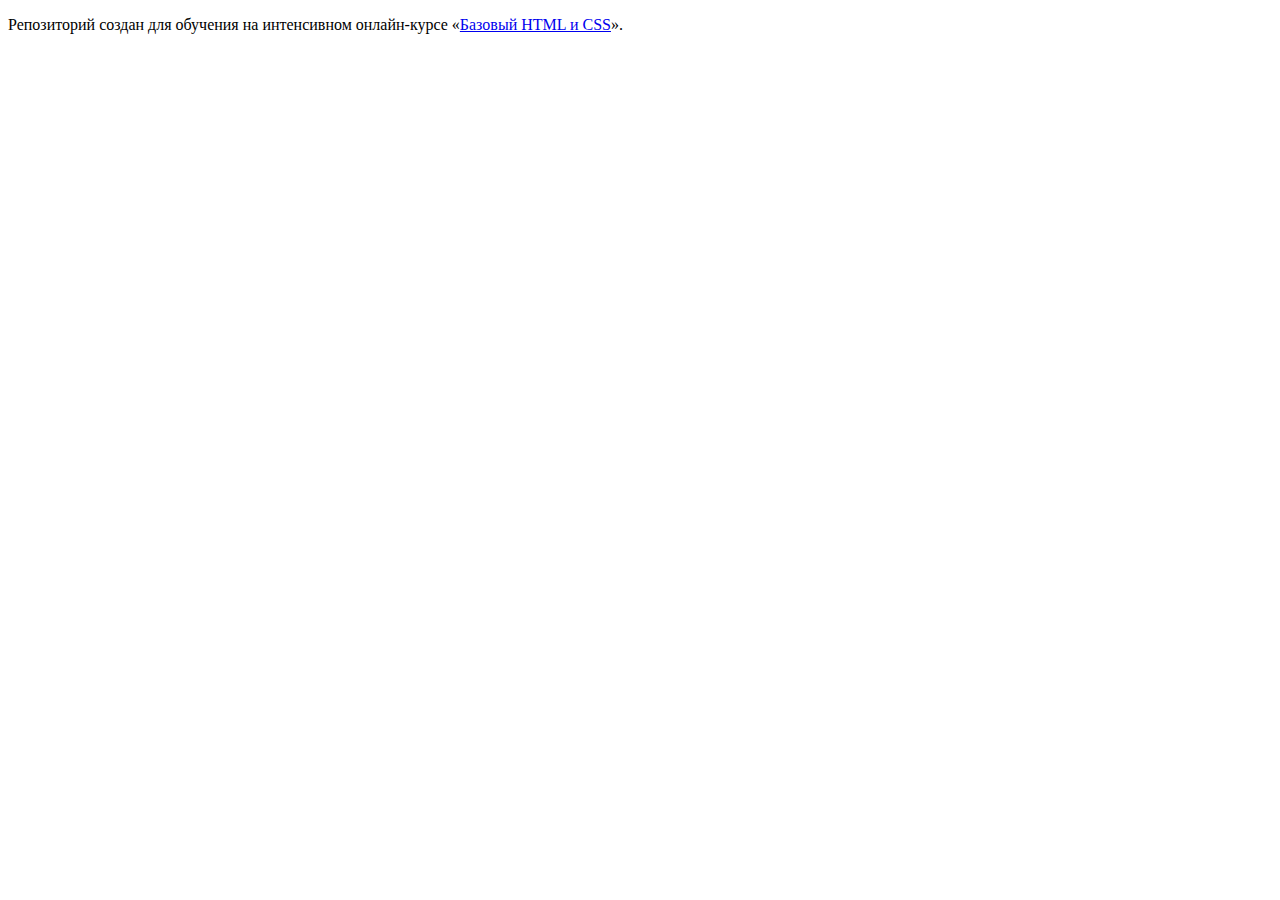
==== index.html @ f305d1ec ":hatching_chick:" ====
<!DOCTYPE html>
<html lang="ru">
  <head>
    <meta charset="utf-8">
    <title>HTML Academy: Барбершоп</title>
  </head>
  <body>

    <p>Репозиторий создан для обучения на интенсивном онлайн‑курсе «<a href="https://htmlacademy.ru/intensive">Базовый HTML и CSS</a>».</p>

  </body>
</html>
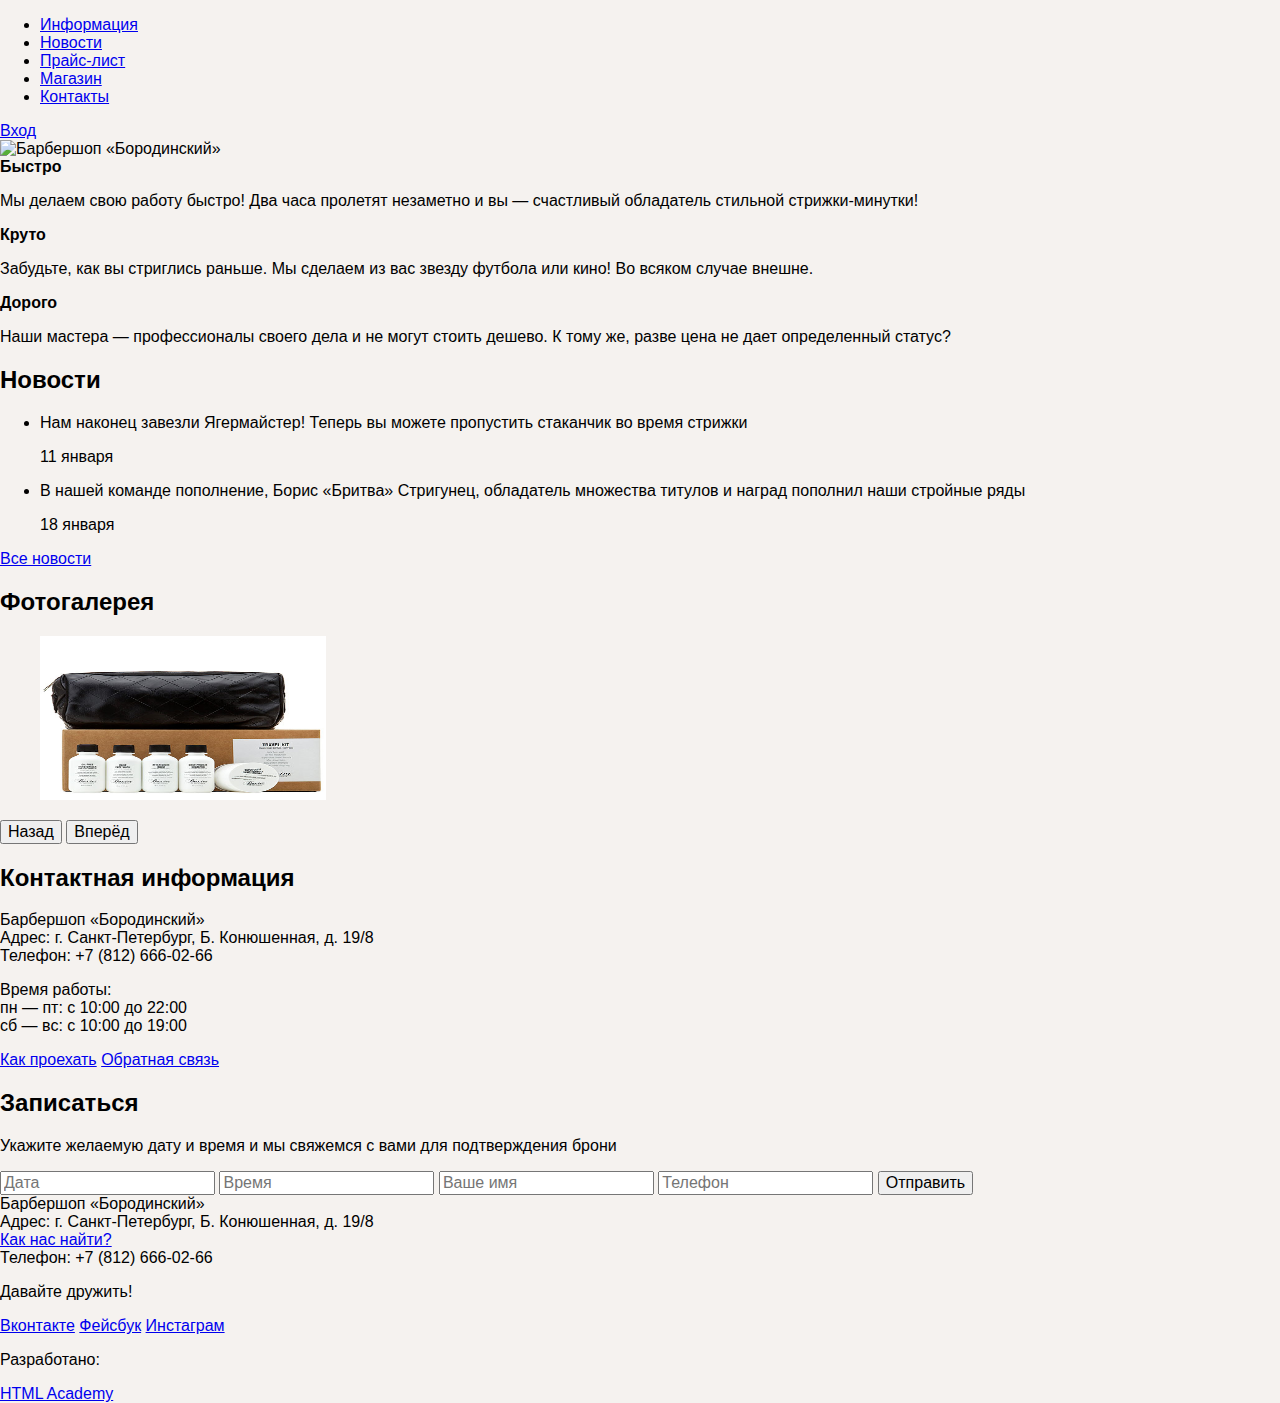
==== commit 8b16b2ac: "Разметка HTML файлов" ====
--- a/index.html
+++ b/index.html
@@ -1,12 +1,133 @@
 <!DOCTYPE html>
 <html lang="ru">
-  <head>
-    <meta charset="utf-8">
-    <title>HTML Academy: Барбершоп</title>
-  </head>
-  <body>
-
-    <p>Репозиторий создан для обучения на интенсивном онлайн‑курсе «<a href="https://htmlacademy.ru/intensive">Базовый HTML и CSS</a>».</p>
-
-  </body>
-</html>
+<head>
+  <meta charset="utf-8">
+  <title>Барбершоп «Бородинский»</title>
+  <meta name="keywords" content="">
+  <meta name="description" content="">
+  <link href='https://fonts.googleapis.com/css?family=PT+Sans:400,700&subset=latin,cyrillic-ext' rel='stylesheet' type='text/css'>
+  <link rel="stylesheet" href="css/normalize.css">
+  <link rel="stylesheet" href="css/style.css">
+</head>
+<body>
+  <header class="main-header">
+    <div class="container">
+      <nav class="main-navigation">
+        <ul>
+          <li>
+            <a href="#">Информация</a>
+          </li>
+          <li>
+            <a href="#">Новости</a>
+          </li>
+          <li>
+            <a href="#">Прайс-лист</a>
+          </li>
+          <li>
+            <a href="#">Магазин</a>
+          </li>
+          <li>
+            <a href="#">Контакты</a>
+          </li>
+        </ul>
+      </nav>
+      <div class="user-block">
+        <a class="login" href="#">Вход</a>
+      </div>
+    </div>
+  </header>
+  <main class="container">
+    <div class="index-logo">
+      <img src="img/index-logo.png" width="368" height="204" alt="Барбершоп «Бородинский»">
+    </div>
+    <section class="features">
+      <div class="features-item">
+        <b class="features-name">Быстро</b>
+        <p>Мы делаем свою работу быстро! Два часа пролетят незаметно и вы — счастливый обладатель стильной стрижки-минутки!</p>
+      </div>
+      <div class="features-item">
+        <b class="features-name">Круто</b>
+        <p>Забудьте, как вы стриглись раньше. Мы сделаем из вас звезду футбола или кино! Во всяком случае внешне.</p>
+      </div>
+      <div class="features-item">
+        <b class="features-name">Дорого</b>
+        <p>Наши мастера — профессионалы своего дела и не могут стоить дешево. К тому же, разве цена не дает определенный статус?</p>
+      </div>
+    </section>
+    <div class="index-content">
+      <div class="index-content-left">
+        <h2 class="index-content-title">Новости</h2>
+        <ul class="news-preview">
+          <li>
+            <p>Нам наконец завезли Ягермайстер! Теперь вы можете пропустить стаканчик во время стрижки</p>
+            <time datetime="2016-01-11">11 января</time>
+          </li>
+          <li>
+            <p>В нашей команде пополнение, Борис «Бритва» Стригунец, обладатель множества титулов и наград пополнил наши стройные ряды</p>
+            <time datetime="2016-01-18">18 января</time>
+          </li>
+        </ul>
+        <a class="btn" href="#">Все новости</a>
+      </div>
+      <div class="index-content-right">
+        <h2 class="index-content-title">Фотогалерея</h2>
+        <div class="gallery">
+          <figure class="gallery-content">
+            <a href="#"><img src="img/photo-1.jpg" width="286" height="164" alt=""></a>
+          </figure>
+          <button class="btn gallery-prev">Назад</button>
+          <button class="btn gallery-next">Вперёд</button>
+        </div>
+      </div>
+    </div>
+    <div class="index-content">
+      <div class="index-content-left">
+        <h2 class="index-content-title">Контактная информация</h2>
+        <p>
+          Барбершоп «Бородинский»<br>
+          Адрес: г. Санкт-Петербург, Б. Конюшенная, д. 19/8<br>
+          Телефон: +7 (812) 666-02-66
+        </p>
+        <p>
+          Время работы:<br>
+          пн — пт: с 10:00 до 22:00<br>
+          сб — вс: с 10:00 до 19:00
+        </p>
+        <a class="btn" href="#">Как проехать</a>
+        <a class="btn" href="#">Обратная связь</a>
+      </div>
+      <div class="index-content-right">
+        <h2 class="index-content-title">Записаться</h2>
+        <p>Укажите желаемую дату и время и мы свяжемся с вами для подтверждения брони</p>
+        <form class="appointment-form" action="https://echo.htmlacademy.ru" method="post">
+          <input type="text" name="date" value="" placeholder="Дата">
+          <input type="text" name="time" value="" placeholder="Время">
+          <input type="text" name="name" value="" placeholder="Ваше имя">
+          <input type="tel" name="phone" value="" placeholder="Телефон">
+          <button class="btn" type="submit">Отправить</button>
+        </form>
+      </div>
+    </div>
+  </main>
+  <footer class="main-footer">
+    <div class="container">
+      <section class="footer-contacts">
+        Барбершоп «Бородинский»<br>
+        Адрес: г. Санкт-Петербург, Б. Конюшенная, д. 19/8<br>
+        <a href="#">Как нас найти?</a><br>
+        Телефон: +7 (812) 666-02-66
+      </section>
+      <section class="footer-social">
+        <p>Давайте дружить!</p>
+        <a class="social-btn social-btn-vk" href="#">Вконтакте</a>
+        <a class="social-btn social-btn-fb" href="#">Фейсбук</a>
+        <a class="social-btn social-btn-inst" href="#">Инстаграм</a>
+      </section>
+      <section class="footer-copyright">
+        <p>Разработано:</p>
+        <a class="btn" href="https://htmlacademy.ru">HTML Academy</a>
+      </section>
+    </div>
+  </footer>
+</body>
+</html>--- a/css/style.css
+++ b/css/style.css
@@ -0,0 +1,3 @@
+body {
+  background: #f5f2ef;
+}
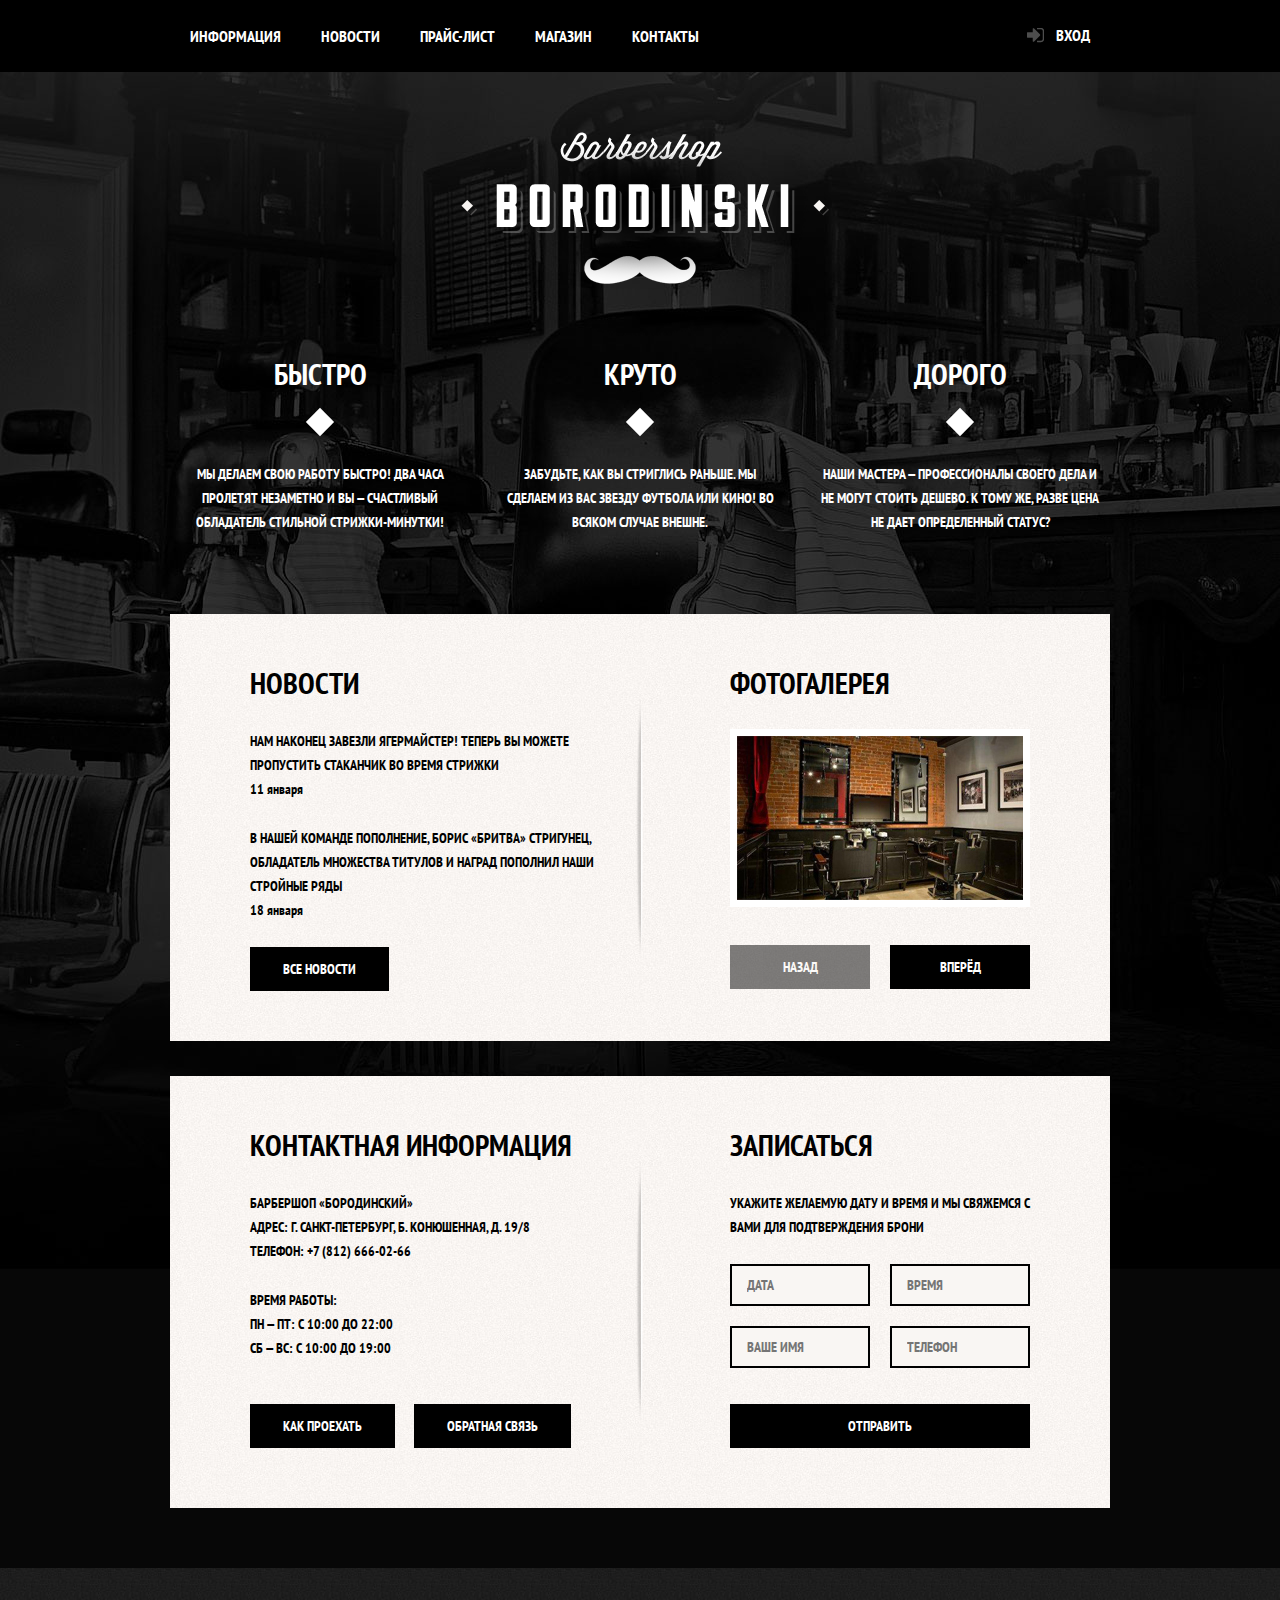
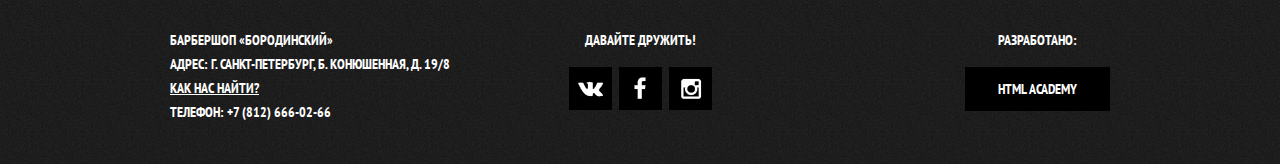
==== commit 893bc0f1: "вроде доделал" ====
--- a/index.html
+++ b/index.html
@@ -5,13 +5,13 @@
   <title>Барбершоп «Бородинский»</title>
   <meta name="keywords" content="">
   <meta name="description" content="">
-  <link href='https://fonts.googleapis.com/css?family=PT+Sans:400,700&subset=latin,cyrillic-ext' rel='stylesheet' type='text/css'>
+  <link rel="stylesheet" href="https://fonts.googleapis.com/css?family=PT+Sans+Narrow:400,700&amp;subset=latin,cyrillic">
   <link rel="stylesheet" href="css/normalize.css">
   <link rel="stylesheet" href="css/style.css">
 </head>
-<body>
+<body class="index-body">
   <header class="main-header">
-    <div class="container">
+    <div class="container clearfix">
       <nav class="main-navigation">
         <ul>
           <li>
@@ -21,10 +21,10 @@
             <a href="#">Новости</a>
           </li>
           <li>
-            <a href="#">Прайс-лист</a>
+            <a href="price.html">Прайс-лист</a>
           </li>
           <li>
-            <a href="#">Магазин</a>
+            <a href="shop.html">Магазин</a>
           </li>
           <li>
             <a href="#">Контакты</a>
@@ -40,30 +40,30 @@
     <div class="index-logo">
       <img src="img/index-logo.png" width="368" height="204" alt="Барбершоп «Бородинский»">
     </div>
-    <section class="features">
+    <section class="features clearfix">
       <div class="features-item">
         <b class="features-name">Быстро</b>
-        <p>Мы делаем свою работу быстро! Два часа пролетят незаметно и вы — счастливый обладатель стильной стрижки-минутки!</p>
+        <p>Мы делаем свою работу быстро! Два часа пролетят незаметно и вы — счастливый обладатель стильной стрижки-минутки!</p>
       </div>
       <div class="features-item">
         <b class="features-name">Круто</b>
-        <p>Забудьте, как вы стриглись раньше. Мы сделаем из вас звезду футбола или кино! Во всяком случае внешне.</p>
+        <p>Забудьте, как вы стриглись раньше. Мы сделаем из вас звезду футбола или кино! Во всяком случае внешне.</p>
       </div>
       <div class="features-item">
         <b class="features-name">Дорого</b>
-        <p>Наши мастера — профессионалы своего дела и не могут стоить дешево. К тому же, разве цена не дает определенный статус?</p>
+        <p>Наши мастера — профессионалы своего дела и не могут стоить дешево. К тому же, разве цена не дает определенный статус?</p>
       </div>
     </section>
-    <div class="index-content">
+    <div class="index-content clearfix">
       <div class="index-content-left">
         <h2 class="index-content-title">Новости</h2>
         <ul class="news-preview">
           <li>
-            <p>Нам наконец завезли Ягермайстер! Теперь вы можете пропустить стаканчик во время стрижки</p>
+            <p>Нам наконец завезли Ягермайстер! Теперь вы можете пропустить стаканчик во время стрижки</p>
             <time datetime="2016-01-11">11 января</time>
           </li>
           <li>
-            <p>В нашей команде пополнение, Борис «Бритва» Стригунец, обладатель множества титулов и наград пополнил наши стройные ряды</p>
+            <p>В нашей команде пополнение, Борис «Бритва» Стригунец, обладатель множества титулов и наград пополнил наши стройные ряды</p>
             <time datetime="2016-01-18">18 января</time>
           </li>
         </ul>
@@ -73,32 +73,32 @@
         <h2 class="index-content-title">Фотогалерея</h2>
         <div class="gallery">
           <figure class="gallery-content">
-            <a href="#"><img src="img/photo-1.jpg" width="286" height="164" alt=""></a>
+            <img src="img/gallery-photo.jpg" width="286" height="164" alt="">
           </figure>
-          <button class="btn gallery-prev">Назад</button>
+          <button class="btn gallery-prev" disabled>Назад</button>
           <button class="btn gallery-next">Вперёд</button>
         </div>
       </div>
     </div>
-    <div class="index-content">
+    <div class="index-content bottom-block clearfix">
       <div class="index-content-left">
         <h2 class="index-content-title">Контактная информация</h2>
         <p>
           Барбершоп «Бородинский»<br>
-          Адрес: г. Санкт-Петербург, Б. Конюшенная, д. 19/8<br>
+          Адрес: г. Санкт-Петербург, Б. Конюшенная, д. 19/8<br>
           Телефон: +7 (812) 666-02-66
         </p>
-        <p>
+        <p class="work">
           Время работы:<br>
-          пн — пт: с 10:00 до 22:00<br>
-          сб — вс: с 10:00 до 19:00
+          пн — пт: с 10:00 до 22:00<br>
+          сб — вс: с 10:00 до 19:00
         </p>
-        <a class="btn" href="#">Как проехать</a>
+        <a class="btn js-open-map" href="#">Как проехать</a>
         <a class="btn" href="#">Обратная связь</a>
       </div>
       <div class="index-content-right">
         <h2 class="index-content-title">Записаться</h2>
-        <p>Укажите желаемую дату и время и мы свяжемся с вами для подтверждения брони</p>
+        <p>Укажите желаемую дату и время и мы свяжемся с вами для подтверждения брони</p>
         <form class="appointment-form" action="https://echo.htmlacademy.ru" method="post">
           <input type="text" name="date" value="" placeholder="Дата">
           <input type="text" name="time" value="" placeholder="Время">
@@ -110,10 +110,10 @@
     </div>
   </main>
   <footer class="main-footer">
-    <div class="container">
+    <div class="container clearfix">
       <section class="footer-contacts">
         Барбершоп «Бородинский»<br>
-        Адрес: г. Санкт-Петербург, Б. Конюшенная, д. 19/8<br>
+        Адрес: г. Санкт-Петербург, Б. Конюшенная, д. 19/8<br>
         <a href="#">Как нас найти?</a><br>
         Телефон: +7 (812) 666-02-66
       </section>
@@ -129,5 +129,26 @@
       </section>
     </div>
   </footer>
+  <div class="modal-content">
+    <button class="modal-content-close" type="button" title="Закрыть">Закрыть</button>
+    <h2 class="modal-content-title">Личный кабинет</h2>
+    <p>Введите свой логин и пароль.</p>
+    <form class="login-form" action="https://echo.htmlacademy.ru" method="post">
+      <input class="icon-user" type="text" name="login" placeholder="Логин">
+      <input class="icon-password" type="password"  name="password" placeholder="Пароль">
+      <label class="login-checkbox">
+        <input type="checkbox" name="remember">
+        <span class="checkbox-indicator"></span>
+        Запомните меня
+      </label>
+      <a class="restore" href="#">Я забыл пароль!</a>
+      <button class="btn" type="submit">Войти</button>
+    </form>
+  </div>
+  <div class="modal-content-map">
+    <button class="modal-content-close" type="button" title="Закрыть">Закрыть</button>
+    <iframe src="https://www.google.com/maps/embed?pb=!1m18!1m12!1m3!1d1998.6037999040354!2d30.322010416394033!3d59.938716271971415!2m3!1f0!2f0!3f0!3m2!1i1024!2i768!4f13.1!3m3!1m2!1s0x4696310fca5ba729%3A0xea9c53d4493c879f!2sBolshaya+Konyushennaya+ul.%2C+19%2C+Sankt-Peterburg%2C+Russia%2C+191186!5e0!3m2!1sen!2s!4v1441888483426" width="766" height="561" frameborder="0" style="border:0" allowfullscreen></iframe>    
+  </div>
+  <script src="js/script.js"></script>
 </body>
 </html>--- a/css/style.css
+++ b/css/style.css
@@ -1,3 +1,1108 @@
 body {
-  background: #f5f2ef;
-}
+  min-width: 960px;
+  color: #000000;
+  text-transform: uppercase;
+  font-family: "PT Sans Narrow", "Arial", sans-serif;
+  font-size: 14px;
+  font-weight: 700;
+  line-height: 24px;
+}
+
+.clearfix:after {
+  display: table;
+  clear: both;
+  content: "";
+}
+
+.container {
+  width: 940px;
+  margin: 0 auto;
+  padding: 0 10px;
+}
+
+.index-body {
+  background: #070707 url("../img/body-bg.jpg") no-repeat center top;
+  color: #ffffff;
+}
+
+.shop-body,
+.item-body,
+.price-body {
+  background: #f8f5f2 url("../img/pattern-white.jpg");
+}
+
+.main-header {
+  margin-bottom: 60px;
+  background-color: #000000;
+  color: #ffffff;
+}
+
+.main-navigation {
+  float: left;
+  width: 680px;
+}
+
+.main-navigation ul {
+  margin: 0;
+  padding: 0;
+  list-style: none;
+  font-size: 0;
+}
+
+.main-navigation li {
+  display: inline-block;
+  vertical-align: top;
+  font-size: 16px;
+  line-height: 20px;
+}
+
+.main-navigation a {
+  position: relative;
+  display: block;
+  padding: 26px 20px;
+  color: #ffffff;
+  text-decoration: none;
+}
+
+.main-navigation a:hover {
+  background: #242424;
+}
+
+.main-navigation .current a:after {
+  position: absolute;
+  right: 20px;
+  bottom: 0;
+  left: 20px;
+  height: 4px;
+  background-color: #ffffff;
+  content: "";
+}
+
+.main-navigation .current a:hover {
+  background: none;
+}
+
+.user-block {
+  float: right;
+  max-width: 140px;
+}
+
+.login {
+  position: relative;
+  display: inline-block;
+  padding: 25px 20px;
+  padding-left: 50px;
+  color: #ffffff;
+  vertical-align: top;
+  text-decoration: none;
+  font-size: 16px;
+  line-height: 20px;
+}
+
+.login:hover {
+  background-color: #242424;
+}
+
+.login:before {
+  position: absolute;
+  top: 28px;
+  left: 20px;
+  width: 18px;
+  height: 18px;
+  background: transparent url("../img/sprite.png") no-repeat;
+  background-position: -1px -15px;
+  content: "";
+  opacity: 0.3;
+}
+
+.login:hover:before {
+  opacity: 1;
+}
+
+.index-logo {
+  width: 368px;
+  height: 204px;
+  margin: 0 auto;
+  margin-bottom: 17px;
+  padding-left: 10px; /* решил чтобы точно как в макете */
+}
+
+.index-logo img {
+  width: 368px;
+  height: 204px;
+}
+
+.features {
+  margin-bottom: 80px;
+}
+
+.features-item {
+  float: left;
+  width: 300px;
+  margin-right: 20px;
+  text-align: center;
+}
+
+.features-item:last-child {
+  margin-right: 0;
+}
+
+.features-name {
+  position: relative;
+  display: block;
+  margin-bottom: 30px;
+  padding-bottom: 37px;
+  font-size: 30px;
+  line-height: 42px;
+}
+
+.features-item p {
+  margin: 10px;
+  margin-bottom: 0;
+}
+
+.features-name:after {
+  position: absolute;
+  bottom: 0;
+  left: 50%;
+  display: block;
+  width: 20px;
+  height: 20px;
+  margin-left: -10px;
+  background-color: #ffffff;
+  content: "";
+  transform: rotate(45deg);
+}
+
+.index-content {
+  margin-bottom: 35px;
+  padding: 50px 80px;
+  padding-top: 48px;
+  background: url("../img/index-content-shadow.png") no-repeat center,
+  #f8f5f2 url("../img/pattern-white.jpg");
+  color: #000000;
+}
+
+.index-content.bottom-block {
+  margin-bottom: 60px;
+  padding-bottom: 60px;
+}
+
+.index-content-left {
+  float: left;
+  width: 380px;
+}
+
+.index-content-right {
+  float: right;
+  width: 300px;
+}
+
+.index-content-title {
+  margin: 0;
+  margin-bottom: 25px;
+  font-size: 30px;
+  line-height: 42px;
+}
+
+.index-content p {
+  margin: 0;
+  margin-bottom: 25px;
+}
+
+.index-content-left .work {
+  margin-bottom: 44px;
+}
+
+
+.news-preview {
+  margin: 0;
+  padding: 0;
+  padding-right: 35px;
+  list-style: none;
+}
+
+.news-preview li {
+  margin-bottom: 25px;
+}
+
+.news-preview p {
+  margin-bottom: 0;
+}
+
+.news-preview time {
+  text-transform: none;
+}
+
+.btn {
+  display: inline-block;
+  margin-right: 16px;
+  padding: 10px 33px;
+  outline: none;
+  border: none;
+  background-color: #000000;
+  color: #ffffff;
+  cursor: pointer;
+  text-align: center;
+  vertical-align: top;
+  text-decoration: none;
+  text-transform: uppercase;
+  font-family: "PT Sans Narrow", "Arial", sans-serif;
+  font-size: 14px;
+  font-weight: 700;
+  line-height: 24px;
+}
+
+.btn:hover,
+.btn:active {
+  background-color: #663d15;
+}
+
+.btn.disabled,
+.btn:disabled {
+  cursor: default;
+  opacity: 0.5;
+}
+
+.btn.disabled:hover,
+.btn:disabled:hover {
+  background-color: #000000;
+}
+
+.gallery {
+  position: relative;
+  height: 260px;
+}
+
+.gallery-content {
+  height: 164px;
+  margin: 0;
+  border: 7px solid #ffffff;
+  background-color: #cccccc;
+}
+
+.gallery-content img {
+  width: 286px;
+  height: 164px;
+}
+
+.gallery .btn {
+  position: absolute;
+  bottom: 0;
+  width: 140px;
+  margin: 0;
+}
+
+.gallery-prev {
+  left: 0;
+}
+
+.gallery-next {
+  right: 0;
+}
+
+.appointment-form input {
+  float: left;
+  width: 106px;
+  margin-right: 20px;
+  margin-bottom: 20px;
+  padding: 7px 15px;
+  outline: none;
+  border: 2px solid #000000;
+  background-color: #f9f6f3;
+  color: #000000;
+  text-transform: uppercase;
+  font-family: "PT Sans Narrow", "Arial", sans-serif;
+  font-size: 14px;
+  line-height: 24px;
+}
+
+.appointment-form input:focus {
+  border: 2px solid #663d15;
+  box-shadow: inset 0 -2px 0 0 #663d15;
+}
+
+.appointment-form input:nth-child(2n) {
+  margin-right: 0;
+}
+
+.appointment-form input:nth-child(4) {
+  margin-bottom: 36px;
+}
+
+
+.appointment-form .btn {
+  clear: both;
+  width: 100%;
+}
+
+.main-footer {
+  margin-top: 65px;
+  padding-top: 60px;
+  padding-bottom: 40px;
+  background: #252525 url("../img/pattern-black.jpg");
+  color: #ffffff; /* лучше явно прописать везде для футера */
+}
+
+.main-footer {
+  margin-top: 0;
+}
+
+.footer-contacts {
+  float: left;
+  width: 320px;
+  margin-right: 60px;
+}
+
+.footer-contacts a {
+  color: #ffffff;
+}
+
+.footer-contacts a:hover {
+  text-decoration: none;
+}
+
+.footer-social {
+  float: left;
+  width: 180px;
+  text-align: center;
+}
+
+.footer-copyright {
+  float: right;
+  max-width: 180px;
+}
+
+.footer-social p {
+  margin: 0;
+  margin-bottom: 15px;
+}
+
+.social-btn {
+  display: inline-block;
+  width: 43px;
+  height: 43px;
+  margin: 0 2px;
+  background: #000000 url("../img/sprite.png") no-repeat center;
+  transition: background-position 0.5s,
+  background-color 0.5s;
+  vertical-align: top;
+  text-decoration: none;
+  font-size: 0;
+}
+
+.social-btn:hover {
+  background-color: #ffffff;
+}
+
+.social-btn-vk {
+  background-position: 9px -447px;
+}
+
+.social-btn-fb {
+  background-position: 15px -171px;
+}
+
+.social-btn-inst {
+  background-position: 12px -313px;
+}
+
+.social-btn-vk:hover {
+  background-position: 9px -381px;
+}
+
+.social-btn-fb:hover {
+  background-position: 15px -100px;
+}
+
+.social-btn-inst:hover {
+  background-position: 12px -242px;
+}
+
+.footer-copyright p {
+  margin: 0;
+  margin-bottom: 15px;
+  text-align: center;
+}
+
+.footer-copyright .btn {
+  margin-right: 0;
+}
+
+.footer-copyright .btn:hover {
+  background-color: #ffffff;
+  color: #000000;
+}
+
+.shop-main {
+  margin-bottom: 49px;
+}
+
+.mini-logo {
+  display: block;
+  float: left;
+  padding-top: 23px;
+  padding-right: 21px;
+  padding-left: 20px;
+}
+
+.page-title {
+  margin-top: -2px;
+  margin-bottom: 23px;
+  font-size: 30px;
+  font-weight: bold;
+}
+
+.breadcrumbs {
+  margin-bottom: 54px;
+  padding: 0;
+}
+
+.breadcrumbs li {
+  position: relative;
+  display: inline-block;
+  margin-right: 37px;
+}
+
+.breadcrumbs li:after {
+  position: absolute;
+  top: 50%;
+  right: -24px;
+  width: 8px;
+  height: 8px;
+  margin-top: -4px;
+  background-color: #000000;
+  content: "";
+  transform: rotate(45deg);
+}
+
+.breadcrumbs a {
+  color: #000000;
+  text-decoration: none;
+}
+
+.breadcrumbs a:hover {
+  color: #663d15;
+}
+
+
+
+.breadcrumbs li:last-child:after {
+  display: none;
+}
+
+.breadcrumbs .current {
+  color: #aba9a7;
+}
+
+.shop-content form {
+  float: left;
+  width: 210px;
+  padding-right: 20px;
+}
+
+.shop-content fieldset {
+  margin: 0;
+  margin-bottom: 41px;
+  padding: 0;
+  border: none;
+}
+
+.shop-content legend {
+  margin-top: -7px;
+  margin-bottom: 27px;
+}
+
+.shop-content input[type="checkbox"],
+.shop-content input[type="radio"] {
+  display: none;
+}
+
+.shop-content .manufacturer {
+  font-size: 24px;
+  font-weight: bold;
+  line-height: 29px;
+  /*margin-bottom: 30px;*/
+}
+
+.shop-content .firm {
+  margin-bottom: 13px;
+}
+
+.shop-content label {
+  position: relative;
+  display: inline-block;
+  padding-left: 43px;
+  cursor: pointer;
+  vertical-align: top;
+}
+
+.shop-content label:before {
+  position: absolute;
+  top: 3px;
+  left: 0;
+  width: 16px;
+  height: 16px;
+  border: 2px solid #000000;
+  content: "";
+}
+
+.shop-content label.radio-class:before {
+  border-radius: 50%;
+}
+
+.shop-content label.radio-class:after {
+  position: absolute;
+  top: 9px;
+  left: 6px;
+  display: none;
+  width: 8px;
+  height: 8px;
+  border-radius: 50%;
+  background-color: #000000;
+  content: "";
+}
+
+#id-shaving:checked ~ label:after,
+#id-care:checked ~ label:after,
+#id-accessories:checked ~ label:after {
+  display: block;
+}
+
+.shop-content label.chk-class:after {
+  position: absolute;
+  top: 7px;
+  left: 4px;
+  display: none;
+  width: 12px;
+  height: 12px;
+  background-image: url("[data-uri]");
+  content: "";
+}
+
+#id-baxter-california:checked ~ label:after,
+#id-mr-natty:checked ~ label:after,
+#id-suavecito:checked ~ label:after,
+#id-malin-goetz:checked ~ label:after,
+#id-murrays:checked ~ label:after,
+#id-american-crew:checked ~ label:after {
+  display: block;
+}
+
+.shop-content .btn {
+  padding: 10px 29px;
+}
+
+.shop-content .items {
+  float: right;
+  width: 710px;
+}
+
+.shop-content .shop-item {
+  float: left;
+  width: 220px;
+  height: 286px;
+  margin: 0 10px 20px 10px;
+  background-color: #ffffff;
+  box-shadow: 0 0 15px rgba(0,1,1,0.2);
+}
+
+.shop-content .shop-item:nth-child(3n) {
+  margin-right: 0;
+}
+
+.shop-item h2 {
+  margin: 0;
+  margin-bottom: 13px;
+  padding: 0 16px;
+}
+
+.shop-item .desc {
+  color: #000000;
+  text-decoration: none;
+  text-transform: none;
+  font-size: 14px;
+  line-height: 18px;
+}
+
+.shop-item .desc:hover {
+  color: #663d15;
+}
+.shop-item .desc span {
+  display: block;
+  text-transform: uppercase;
+}
+
+.shop-item .price,
+.product .price {
+  display: inline-block;
+  float: left;
+  width: 109px;
+  margin-left: 16px;
+  padding: 10px 0;
+  background-color: #e5e5e5;
+  text-align: center;
+}
+
+.shop-item .buy,
+.product .buy {
+  float: left;
+  width: 78px;
+  padding: 10px 0;
+}
+
+.paginator {
+  clear: both;
+  margin-left: 10px;
+  padding-top: 25px;
+}
+
+.paginator a,
+.paginator span {
+  display: inline-block;
+  min-width: 23px;
+  margin-right: 5px;
+  padding: 0 10px;
+  background-color: #000000;
+  color: #ffffff;
+  text-align: center;
+  vertical-align: top;
+  text-decoration: none;
+  line-height: 43px;
+}
+
+.paginator span {
+  background-color: #ffffff;
+  color: #000000;
+}
+
+.paginator a:hover {
+  background-color: #663d15;
+}
+
+
+.shop-footer {
+  padding-top: 55px;
+}
+
+.item-body .content {
+  margin-bottom: 38px;
+}
+
+.item-body .item-gallery {
+  float: left;
+  font-size: 0;
+}
+
+.item-body .gallery-main {
+  margin: 0;
+  margin-bottom: 21px;
+  box-shadow: 0 0 15px rgba(0,1,1,0.2);
+}
+
+.gallery-main img {
+  display: block;
+}
+
+.item-body .product {
+  float: right;
+  width: 380px;
+  margin-right: 10px;
+}
+
+.gallery-mini img {
+  margin-right: 20px;
+  box-shadow: 0 0 15px rgba(0,1,1,0.2);
+}
+
+.gallery-mini img:last-child {
+  margin-right: 0;
+}
+
+.product .availability {
+  float: left;
+  margin-top: 19px;
+  margin-bottom: 29px;
+}
+
+.product .price {
+  margin-left: 0;
+}
+
+.product .article {
+  float: right;
+  margin-top: 19px;
+  color: #aeaeae;
+}
+
+.product .description {
+  clear: both;
+  margin-bottom: 37px;
+}
+
+
+.product .set {
+  margin: 0;
+  margin-top: 63px;
+  margin-bottom: 30px;
+  font-size: 24px;
+}
+
+.product .set-ul {
+  margin: 0;
+  padding: 0;
+  list-style-type: none;
+}
+
+.set-ul li {
+  position: relative;
+  padding-left: 21px;
+}
+
+.set-ul li:after {
+  position: absolute;
+  top: 9px;
+  left: 2px;
+  width: 8px;
+  height: 8px;
+  background-color: #000000;
+  content: "";
+  transform: rotate(45deg);
+}
+
+/* Общие стили для контентных тегов */
+
+.inner-content {
+  margin-top: -7px;
+  margin-bottom: 75px;
+}
+
+.inner-content h2 {
+  margin-top: 50px;
+  margin-bottom: 30px;
+  font-size: 24px;
+  line-height: 30px;
+}
+
+.inner-content p {
+  margin: 14px 0;
+}
+
+.inner-content table {
+  border-collapse: collapse;
+}
+
+.inner-content td {
+  padding: 10px 15px;
+  border: 2px solid #000000;
+}
+
+/* Особые стили для контентных тегов */
+
+.big-heading {
+  margin-top: 55px;
+  margin-bottom: 59px;
+  text-align: center;
+}
+
+.big-heading h2 {
+  position: relative;
+  z-index: 2;
+  display: inline;
+  margin: 0;
+  padding: 0 25px;
+  background: #f8f3f0 url("../img/pattern-white.jpg") repeat;
+  text-align: center;
+  font-size: 48px;
+  line-height: 48px;
+}
+
+.big-heading::after {
+  position: relative;
+  top: -25px;
+  z-index: 1;
+  display: block;
+  border-bottom: 2px solid #000000;
+  content: "";
+}
+
+.custom-list-1 {
+  margin: 14px 0;
+  padding: 0;
+  list-style: none;
+}
+
+.custom-list-1 li {
+  position: relative;
+  margin-bottom: 13px;
+  padding-left: 20px;
+}
+
+.custom-list-1 li::before {
+  position: absolute;
+  top: 8px;
+  left: 0;
+  width: 8px;
+  height: 8px;
+  background-color: #000000;
+  content: "";
+  transform: rotate(45deg);
+}
+
+.prices-table {
+  width: 100%;
+}
+
+.prices-table td {
+  width: 50%;
+}
+
+.prices-table td:last-child {
+  text-align: center;
+}
+
+.short-text {
+  padding-right: 80px;
+}
+
+/* Колонки для контента */
+
+.inner-columns {
+  /*  margin: 60px 0;*/
+  margin-top: 50px;
+  margin-bottom: 50px;
+}
+
+.inner-column-left,
+.inner-column-right {
+  width: 460px;
+}
+
+.inner-column-left {
+  float: left;
+}
+
+.inner-column-right {
+  float: right;
+}
+
+.inner-column-left *:first-child,
+.inner-column-right *:first-child {
+  margin-top: 0;
+}
+
+.inner-column-left *:last-child,
+.inner-column-right *:last-child {
+  margin-bottom: 0;
+}
+
+
+@keyframes bounce {
+  0% {
+    transform: translateY(-2000px);
+  }
+  70% {
+    transform: translateY(30px);
+  }
+  90% {
+    transform: translateY(-10px);
+  }
+  100% {
+    transform: translateY(0);
+  }
+}
+
+@keyframes shake {
+  0%,
+  100% {
+    transform: translateX(0);
+  }
+  10%,
+  30%,
+  50%,
+  70%,
+  90% {
+    transform: translateX(-10px);
+  }
+  20%,
+  40%,
+  60%,
+  80% {
+    transform: translateX(10px);
+  }
+}
+
+.modal-content {
+  position: absolute;
+  top: 120px;
+  left: 50%;
+  z-index: 2;
+  display: none;
+  width: 300px;
+  margin-left: -230px;
+  padding: 50px 80px;
+  background: #f8f3f0 url("../img/pattern-white.jpg");
+  box-shadow: 0 30px 50px rgba(0, 0, 0, 0.7);
+  color: #000000;
+}
+
+.modal-content-map {
+  position: fixed;
+  top: 50%;
+  left: 50%;
+  display: none;
+  width: 766px;
+  height: 561px;
+  margin-top: -280px;
+  margin-left: -390px;
+  border: 7px solid white;
+  /*background: #e9e5dc url("img/map.png");*/
+  box-shadow: 0 30px 50px rgba(0, 0, 0, 0.7);
+}
+
+.modal-content-show {
+  display: block;
+  animation: bounce 0.6s;
+}
+
+.modal-error {
+  animation: shake 0.6s;
+}
+
+.modal-content-close {
+  position: absolute;
+  top: 0;
+  right: -34px;
+  width: 22px;
+  height: 22px;
+  outline: 0;
+  border: 0;
+  background-color: transparent;
+  cursor: pointer;
+  font-size: 0;
+}
+
+.modal-content-close::before,
+.modal-content-close::after {
+  position: absolute;
+  top: 10px;
+  left: 2px;
+  width: 19px;
+  height: 3px;
+  border-radius: 1px;
+  background-color: #d0d0d0;
+  content: "";
+}
+
+.modal-content-close::before {
+  transform: rotate(45deg);
+}
+
+.modal-content-close::after {
+  transform: rotate(-45deg);
+}
+
+.modal-content h2 {
+  margin: 0;
+  margin-bottom: 20px;
+  font-size: 30px;
+  line-height: 42px;
+}
+
+.modal-content p {
+  margin: 0;
+  margin-bottom: 14px;
+}
+
+.modal-content .login-form {
+  margin-top: 30px;
+  margin-bottom: 10px;
+}
+
+
+.login-form input[type="text"],
+.login-form input[type="password"] {
+  width: 236px;
+  margin: 0;
+  margin-bottom: 10px;
+  padding: 10px 20px;
+  padding-right: 40px;
+  outline: none;
+  border: 2px solid #000000;
+  background-color: #f9f6f3;
+  color: #000000;
+  text-transform: uppercase;
+  font-family: "PT Sans Narrow", "Arial", sans-serif;
+  font-size: 14px;
+  line-height: 24px;
+}
+
+.login-form input:focus {
+  border-color: #663d15;
+}
+
+.login-form input.icon-user {
+  background-image: url("../img/sprite.png");
+  background-repeat: no-repeat;
+  background-position: 100% -504px;
+}
+
+.login-form input.icon-password {
+  background-image: url("../img/sprite.png");
+  background-repeat: no-repeat;
+  background-position: 100% -45px;
+}
+
+.login-form .restore {
+  float: right;
+  color: #000000;
+}
+
+.login-form .btn {
+  width: 100%;
+  margin-top: 15px;
+}
+
+.login-checkbox input[type="checkbox"] {
+  display: none;
+}
+
+.login-checkbox {
+  position: relative;
+  padding-left: 30px;
+  cursor: pointer;
+}
+
+.login-checkbox:hover,
+.chk-class:hover,
+.radio-class:hover {
+  color: #663d15;
+}
+
+.login-checkbox input[type="checkbox"] + .checkbox-indicator {
+  position: absolute;
+  top: -3px;
+  left: 0;
+  width: 17px;
+  height: 17px;
+  border: 2px solid #000000;
+}
+
+.login-checkbox input[type="checkbox"]:checked + .checkbox-indicator::before,
+.login-checkbox input[type="checkbox"]:checked + .checkbox-indicator::after {
+  position: absolute;
+  top: 8px;
+  left: 1px;
+  width: 15px;
+  height: 2px;
+  background-color: #000000;
+  content: "";
+}
+
+.login-checkbox input[type="checkbox"]:checked + .checkbox-indicator::before {
+  transform: rotate(45deg);
+}
+
+.login-checkbox input[type="checkbox"]:checked + .checkbox-indicator::after {
+  transform: rotate(-45deg);
+}
